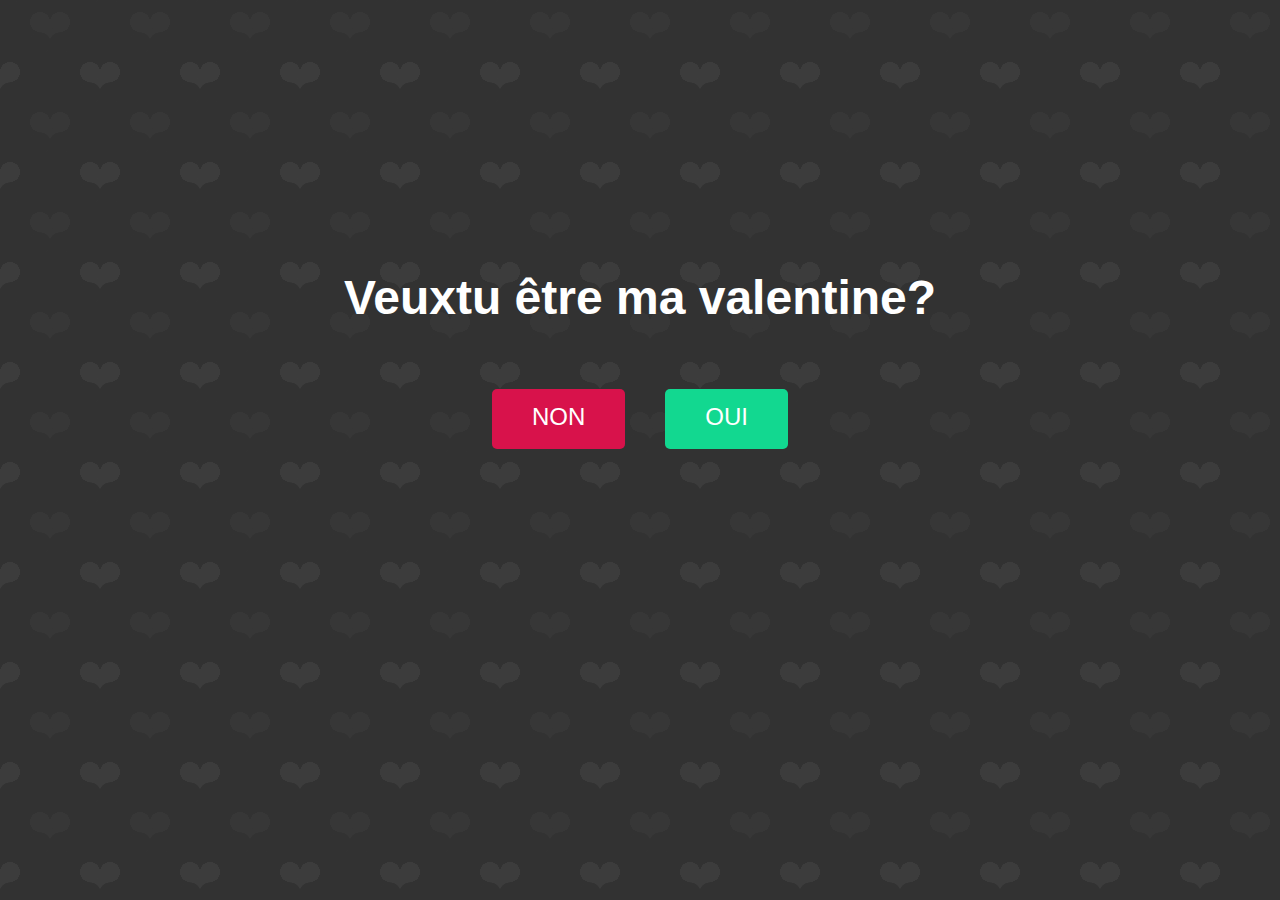
==== index.html @ d2d13d14 "Rename main.html to index.html" ====
<!DOCTYPE html>
<html lang="en">
<head>
    <meta charset="UTF-8">
    <meta name="viewport" content="width=device-width, initial-scale=1.0">
    <link rel="stylesheet" href="style.css">
    <title>Document</title>
</head>
<body>
    <div class="centered">
        <h4>Veuxtu être ma valentine?</h4><input class="no" type="checkbox" name="answer" id="No" /><label class="no" for="No">Non</label><input class="yes" type="checkbox" name="answer" id="Yes" /><label class="yes" for="Yes">Oui</label>
        <div class="answer--yes"></div>
        <div class="answer--no"></div>
    </div>
</body>
</html>
---- style.css ----
/*
Awesome Lea Verou's Heart Pattern Background
---- */

body {
	background: 
radial-gradient(circle closest-side at 60% 43%, #323232 26%, rgba(187,0,51,0) 27%),
radial-gradient(circle closest-side at 40% 43%, #323232 26%, rgba(187,0,51,0) 27%),
radial-gradient(circle closest-side at 40% 22%, #373737 45%, rgba(221,51,85,0) 46%),
radial-gradient(circle closest-side at 60% 22%, #373737 45%, rgba(221,51,85,0) 46%),
radial-gradient(circle closest-side at 50% 35%, #373737 30%, rgba(221,51,85,0) 31%),

radial-gradient(circle closest-side at 60% 43%, #323232 26%, rgba(187,0,51,0) 27%) 50px 50px,
radial-gradient(circle closest-side at 40% 43%, #323232 26%, rgba(187,0,51,0) 27%) 50px 50px,
radial-gradient(circle closest-side at 40% 22%, #3c3c3c 45%, rgba(221,51,85,0) 46%) 50px 50px,
radial-gradient(circle closest-side at 60% 22%, #3c3c3c 45%, rgba(221,51,85,0) 46%) 50px 50px,
radial-gradient(circle closest-side at 50% 35%, #3c3c3c 30%, rgba(221,51,85,0) 31%) 50px 50px;
	background-color:#323232;
	background-size:100px 100px;
	font-family: 'Lato', sans-serif;
}

/*
Valentine's Pen
---- */

.centered {
	width: 100%;
	margin: 30vh auto;
	text-align: center;
}

.centered h4 {
	color: #FFFFFF;
	font-size: 3em;
	font-weight: bold;
}

 input[type=checkbox]{
  display:none;
 }

label {
	height: 40px;
	width: auto;
	padding: 10px 40px;
	display: inline-block; 
	cursor: pointer;
	margin: 0 20px;
	border-radius: 5px;
	color: #FFFFFF;
	font-size: 1.5em;
	line-height: 1.5em;
	text-transform: uppercase;
	transition: all .25s ease-in-out;
}

label:hover {
	transform: 	scale(1.1,1.1);
}

.no {
	background-color: #D8124B;
}

.yes {
	background-color: #12D890;
}

.answer--yes, .answer--no {
	position: fixed;
	height: 100%;
	width: 100%;
	top: 0;
	left: 0;
	z-index: 9;
	visibility: hidden;
	opacity: 0;
	transition: opacity .5s ease-in-out;
}

.answer--yes {
	background-image: url('https://media4.giphy.com/media/v1.Y2lkPTc5MGI3NjExYnVwczkzdzU1NGtndGJmazJ2Z2Z4b2I4eGU4Z2U0aWx3amxvZnFmMCZlcD12MV9pbnRlcm5hbF9naWZfYnlfaWQmY3Q9Zw/MDJ9IbxxvDUQM/giphy.gif');
	background-repeat:no-repeat;
	background-size: cover;
}

.answer--no {
	background-image: url('https://media.giphy.com/media/QBEhpJHrv7poQ/giphy.gif');
	background-repeat:no-repeat;
	background-size: cover;
}

input.yes[type=checkbox]:checked ~ .answer--yes {
  visibility: visible;
	opacity: 100;
}

input.no[type=checkbox]:checked ~ .answer--no {
  visibility: visible;
	opacity: 100;
}
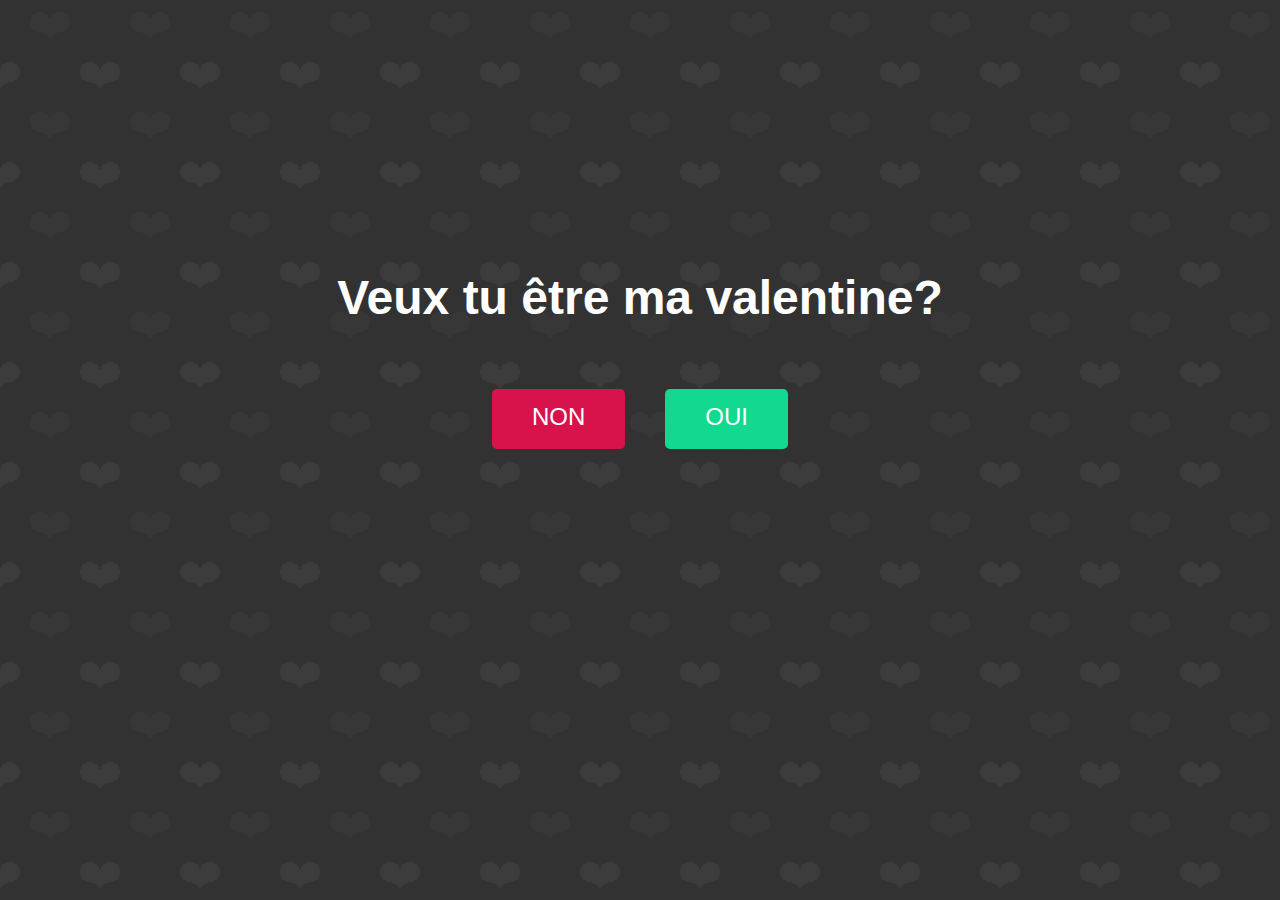
==== commit 819e3b8a: "Update index.html" ====
--- a/index.html
+++ b/index.html
@@ -8,7 +8,7 @@
 </head>
 <body>
     <div class="centered">
-        <h4>Veuxtu être ma valentine?</h4><input class="no" type="checkbox" name="answer" id="No" /><label class="no" for="No">Non</label><input class="yes" type="checkbox" name="answer" id="Yes" /><label class="yes" for="Yes">Oui</label>
+        <h4>Veux tu être ma valentine?</h4><input class="no" type="checkbox" name="answer" id="No" /><label class="no" for="No">Non</label><input class="yes" type="checkbox" name="answer" id="Yes" /><label class="yes" for="Yes">Oui</label>
         <div class="answer--yes"></div>
         <div class="answer--no"></div>
     </div>
